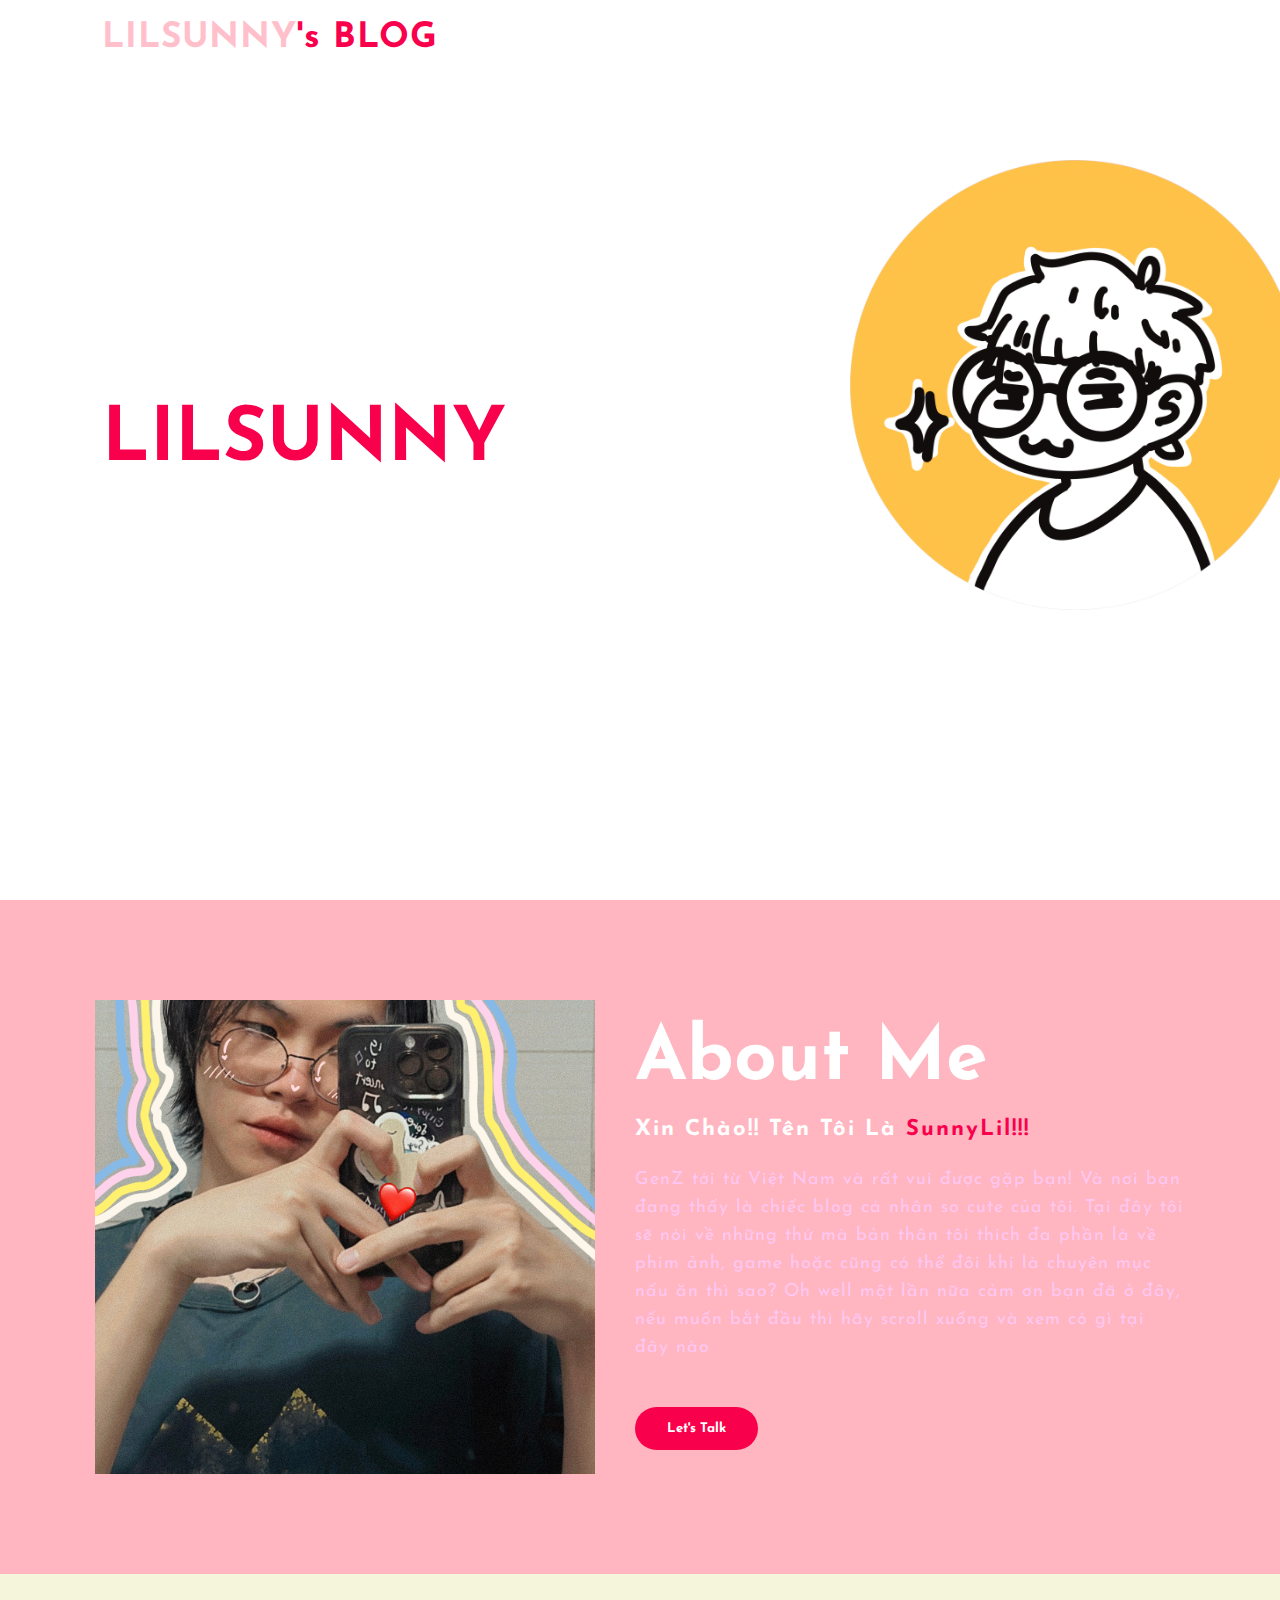
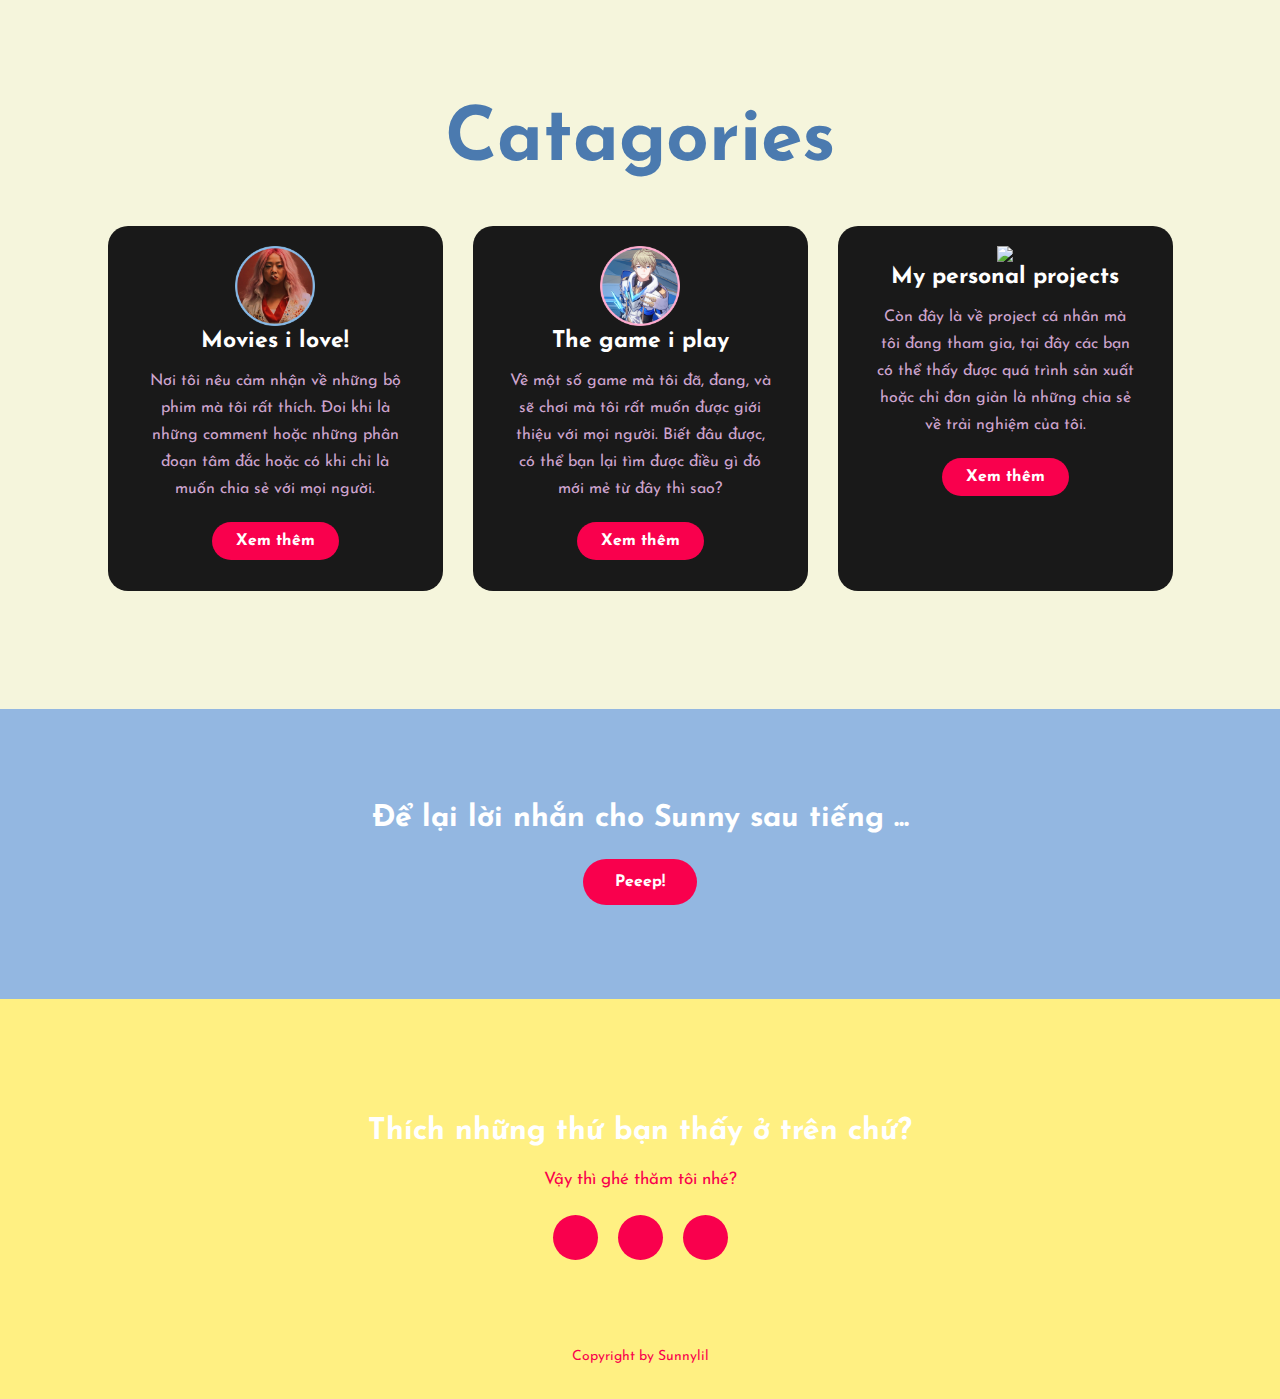
==== index.html @ d2a32b7f "sửa đổi button" ====
<!DOCTYPE html>
<html>
<head>
	<title>Sunnylil's Blog</title>
	<link rel="stylesheet" type="text/css" href="style.css">
	<script src="function.js"></script>
	<link rel="preconnect" href="https://fonts.gstatic.com">
   <link href="https://fonts.googleapis.com/css2?family=Josefin+Sans:ital,wght@0,100;0,200;0,300;0,400;0,500;0,600;0,700;1,100;1,200;1,300;1,400;1,500;1,600;1,700&display=swap" rel="stylesheet">

  <link rel="stylesheet" href="https://cdnjs.cloudflare.com/ajax/libs/font-awesome/5.15.3/css/all.min.css" integrity="sha512-iBBXm8fW90+nuLcSKlbmrPcLa0OT92xO1BIsZ+ywDWZCvqsWgccV3gFoRBv0z+8dLJgyAHIhR35VZc2oM/gI1w==" crossorigin="anonymous" referrerpolicy="no-referrer" />
</head>
<body>
	<!----hero Section start---->

	<div class="hero">	
                <nav>
			
                        <h2 class="logo">LILSUNNY<span>'s BLOG</span></h2>
			<ul>
				<li><a href="#about-me">About Me</a></li>
				<li><a href="#cata">Catagories</a></li>
				<li><a href="#contact">Contact Me</a></li>
			</ul>
		       
                </nav>	
                <img id="im1" src="Photos/chibi.png">
                <div class="content">
			
<br>
                        <br><h4>Attention!!!</h4>
			<h1> <span>LILSUNNY</span></h1>
			<h3>is speakinggg!!!</h3>
			
		</div>
	</div>

	<!----About section start---->
	<section class="about" id="about-me">
		<div class="main" >
			<img src="Photos/ava.png">
			<div class="about-text">
				<h2>About Me</h2>
				<h5>Xin chào!! Tên tôi là<span> SunnyLil!!!</span></h5>
				<p>GenZ tới từ Việt Nam và rất vui được gặp bạn! Và nơi bạn đang thấy là chiếc blog cá nhân so cute của tôi. Tại đây tôi sẽ nói về những thứ mà bản thân tôi thích đa phần là về phim ảnh, game hoặc cũng có thể đôi khi là chuyên mục nấu ăn thì sao? Oh well một lần nữa cảm ơn bạn đã ở đây, nếu muốn bắt đầu thì hãy scroll xuống và xem có gì tại đây nào</p>
				<button type="button" formaction="About me.html">Let's Talk</button>
			</div>
		</div>
	</section>

	<!-----Catagories section start----------->
	<div class="cata" id="cata">
		<div class="title">
			<h2>Catagories</h2>
		</div>

		<div class="box">
			
                        <div class="card">
				<img src="Photos/jobu.png">
				<h5>Movies i love!</h5>
				<div class="pra">
					<p>Nơi tôi nêu cảm nhận về những bộ phim mà tôi rất thích. Đoi khi là những comment hoặc những phân đoạn tâm đắc hoặc có khi chỉ là muốn chia sẻ với mọi người.</p>

					<p style="text-align: center;">
						<a class="button" href="#">Xem thêm</a>
					</p>
				</div>
			</div>

			<div class="card">
				<img src="Photos/starrail.png">
				<h5>The game i play</h5>
				<div class="pra">
					<p>Về một số game mà tôi đã, đang, và sẽ chơi mà tôi rất muốn được giới thiệu với mọi người. Biết đâu được, có thể bạn lại tìm được điều gì đó mới mẻ từ đây thì sao?</p>

					<p style="text-align: center;">
						<a class="button" href="#">Xem thêm</a>
					</p>
				</div>
			</div>

			<div class="card">
				<img src= "Photos/wt.png" >
				<h5>My personal projects</h5>
				<div class="pra">
					<p>Còn đây là về project cá nhân mà tôi đang tham gia, tại đây các bạn có thể thấy được quá trình sản xuất hoặc chỉ đơn giản là những chia sẻ về trải nghiệm của tôi.</p>

					<p style="text-align: center;">
						<a class="button" href="#">Xem thêm</a>
					</p>
				</div>
			</div>
		</div>
	</div>

	<!------Contact Me------>
	<div class="contact-me" id="contact">
		<p>Để lại lời nhắn cho Sunny sau tiếng ...</p>
		<a class="button-two" href="#">Peeep!</a>
	</div>

	<!------footer start--------->
	<footer>
		<p>Thích những thứ bạn thấy ở trên chứ?</p>
		<p>Vậy thì ghé thăm tôi nhé?</p>
		<div class="social">
			<a href="https://www.facebook.com/lazuli.lapis.144"><i class="fab fa-facebook-f"></i></a>
			<a href="https://www.instagram.com/lilllsunny/?fbclid=IwAR3QRFBZLWsew5O9nZlkuRg5Sv5qUyz2zFA-85-SgGr0r-aP5MTHT5ZpUuo"><i class="fab fa-instagram"></i></a>
			<a href="#"><i class="fab fa-dribbble"></i></a>
		</div>
		<p class="end">Copyright by Sunnylil</p>
	</footer>
</body>
</html>
---- style.css ----
*{
	padding: 0;
	margin: 0;
	font-family:'Josefin Sans', sans-serif;
	box-sizing: border-box;
}
.hero{
	height: 100vh;
	width: 100%;
	background-image:url(photos/cloud.jpg);
	background-size:cover;
	background-position:center;
}
#im1{
           z-index:1;
           position:absolute;
           left:850px;
           width:450px;
           height:450px;
           top:160px;
}
nav{
	display: flex;
	align-items:center;
	background-image:url(photos/black.png);
	background-position:center;
        justify-content: space-between;
	padding-top: 20px;
	padding-left: 8%;
	padding-right: 8%;
}

.logo{
	color:pink;
	font-size: 35px;
	letter-spacing: 1px;
	cursor: pointer;
}
span{	color:#f9004d;
}
nav ul li{
	list-style-type: none;
	display: inline-block;
        padding: 10px 60px;
        padding-top: 10px;
}
nav ul li a{
	color: white;
	text-decoration: none;
	font-weight: bold;
	text-transform: capitalize;
        padding-top: 30px;
}
nav ul li a:hover{
	color: #f9004d;
	transition: .4s;
}
.btn{
	background-color:#f9004d;
	color: white;
	text-decoration: none;
	border: 2px solid transparent;
	font-weight: bold;
	padding: 10px 25px;
	border-radius: 30px;
	transition: transform .4s; 
}
.btn:hover{
	transform: scale(1.2);
}
.content{
	position: absolute;
	top: 50%;
	left:8%;
	transform: translateY(-50%);
}
.content img{
        align:left;
        height: auto;
	width: 200px;
        text-color:balck;
}

h1{
	color: white;
	margin: 20px 0px 20px;
	font-size: 75px;
}
h3{
	color: white;
	font-size: 25px;
	margin-bottom: 50px;
}
h4{
	color: white;
	letter-spacing: 2px;
	font-size: 25px;
}
.newslatter form{
	width: 380px;
	max-width: 100%;
	position: relative;
}
.newslatter form input:first-child{
	display: inline-block;
	width: 100%;
	padding: 14px 130px 14px 15px;
	border: 2px solid #f9004d;
	outline: none;
	border-radius: 30px;
}
.newslatter form input:last-child{
	position: absolute;
	display: inline-block;
	outline: none;
	border: none;
	padding: 10px 30px;
	border-radius: 30px;
	background-color:#f9004d;
	color: white;
	box-shadow: 0px 0px 5px #000, 0px 0px 15px #858585;
	top: 6px;
	right: 6px; 
}

.about{
	width: 100%;
	padding: 100px 0px;
	background-color:lightpink;
}
.about img{
	height: auto;
	width: 500px;
        text-color:balck;
}
.about-text{
	width: 550px;
}
.main{
	width: 1130px;
	max-width: 95%;
	margin: 0 auto;
	display: flex;
	align-items: center;
	justify-content: space-around;
}
.about-text h2{
	color: white;
	font-size: 75px;
	text-transform: capitalize;
	margin-bottom: 20px;
}
.about-text h5{
	color: white;
	letter-spacing: 2px;
	font-size: 22px;
	margin-bottom: 25px;
	text-transform: capitalize;
}
.about-text p{
	color: #fcfc;
	letter-spacing: 1px;
	line-height: 28px;
	font-size: 18px;
	margin-bottom: 45px;
}
button{
	background-color:#f9004d;
	color: white;
	text-decoration: none;
	border: 2px solid transparent;
	font-weight: bold;
	padding: 13px 30px;
	border-radius: 30px;
	transition: .4s; 
}
button:hover{
	background-color: transparent;
	border: 2px solid #f9004d;
	cursor: pointer;
}

.cata{
	background: #f5f5dc;
	width: 100%;
	padding: 100px 0px;
}
.title h2{
	color: #4b7aaf;
	font-size: 75px;
	width: 1130px;
	margin: 30px auto;
	text-align: center;
}
.box{
	display: flex;
	justify-content: center;
	align-items: center;
	min-height: 400px;
}
.card{
	height: 365px;
	width: 335px;
	padding: 20px 35px;
	background: #191919;
	border-radius: 20px;
	margin: 15px;
	position: relative;
	overflow: hidden;
	text-align: center;
}
.card i{
	font-size: 50px;
	display: block;
	text-align: center;
	margin: 25px 0px;
	color: #f9004d;

}
.card img{
        height: auto;
	width: 80px;
        text-color:balck;
}
h5{
	color: white;
	font-size: 23px;
	margin-bottom: 15px;
}
.pra p{
	color: #fcfc;
	font-size: 16px;
	line-height: 27px;
	margin-bottom: 25px;
}
.card .button{
	background-color:#f9004d;
	color: white;
	text-decoration: none;
	border: 2px solid transparent;
	font-weight: bold;
	padding: 9px 22px;
	border-radius: 30px;
	transition: .4s; 
}
.card .button:hover{
	background-color: transparent;
	border: 2px solid #f9004d;
	cursor: pointer;
}
.contact-me{
	width: 100%;
	height: 290px;
	background: #93b7e1;
	display: flex;
	align-items: center;
	flex-direction: column;
	justify-content: center;
}
.contact-me p{
	color: white;
	font-size: 30px;
	font-weight: bold;
	margin-bottom: 25px;
}
.contact-me .button-two{
	background-color:#f9004d;
	color: white;
	text-decoration: none;
	border: 2px solid transparent;
	font-weight: bold;
	padding: 13px 30px;
	border-radius: 30px;
	transition: .4s; 
}
.contact-me .button-two:hover{
	background-color: transparent;
	border: 2px solid #f9004d;
	cursor: pointer;
}
footer{
	position: relative;
	width: 100%;
	height: 400px;
	background:#fff082;
	display: flex;
	flex-direction: column;
	align-items: center;
	justify-content: center;
}
footer p:nth-child(1){
	font-size: 30px;
	color: white;
	margin-bottom: 20px;
	font-weight: bold;
}
footer p:nth-child(2){
	color:#f9004d;
	font-size: 17px;
	width: 500px;
	text-align: center;
	line-height: 26px;
}
.social{
	display: flex;
}
.social a{
	width: 45px;
	height: 45px;
	display: flex;
	align-items: center;
	justify-content: center;
	background:  #f9004d;
	border-radius: 50%;
	margin: 22px 10px;
	color: white;
	text-decoration: none;
	font-size: 20px;
}
.social a:hover{
	transform: scale(1.3);
	transition: .3s;
}
.end{
	position: absolute;
	color:#f9004d;
	bottom: 35px;
	font-size: 14px; 
}
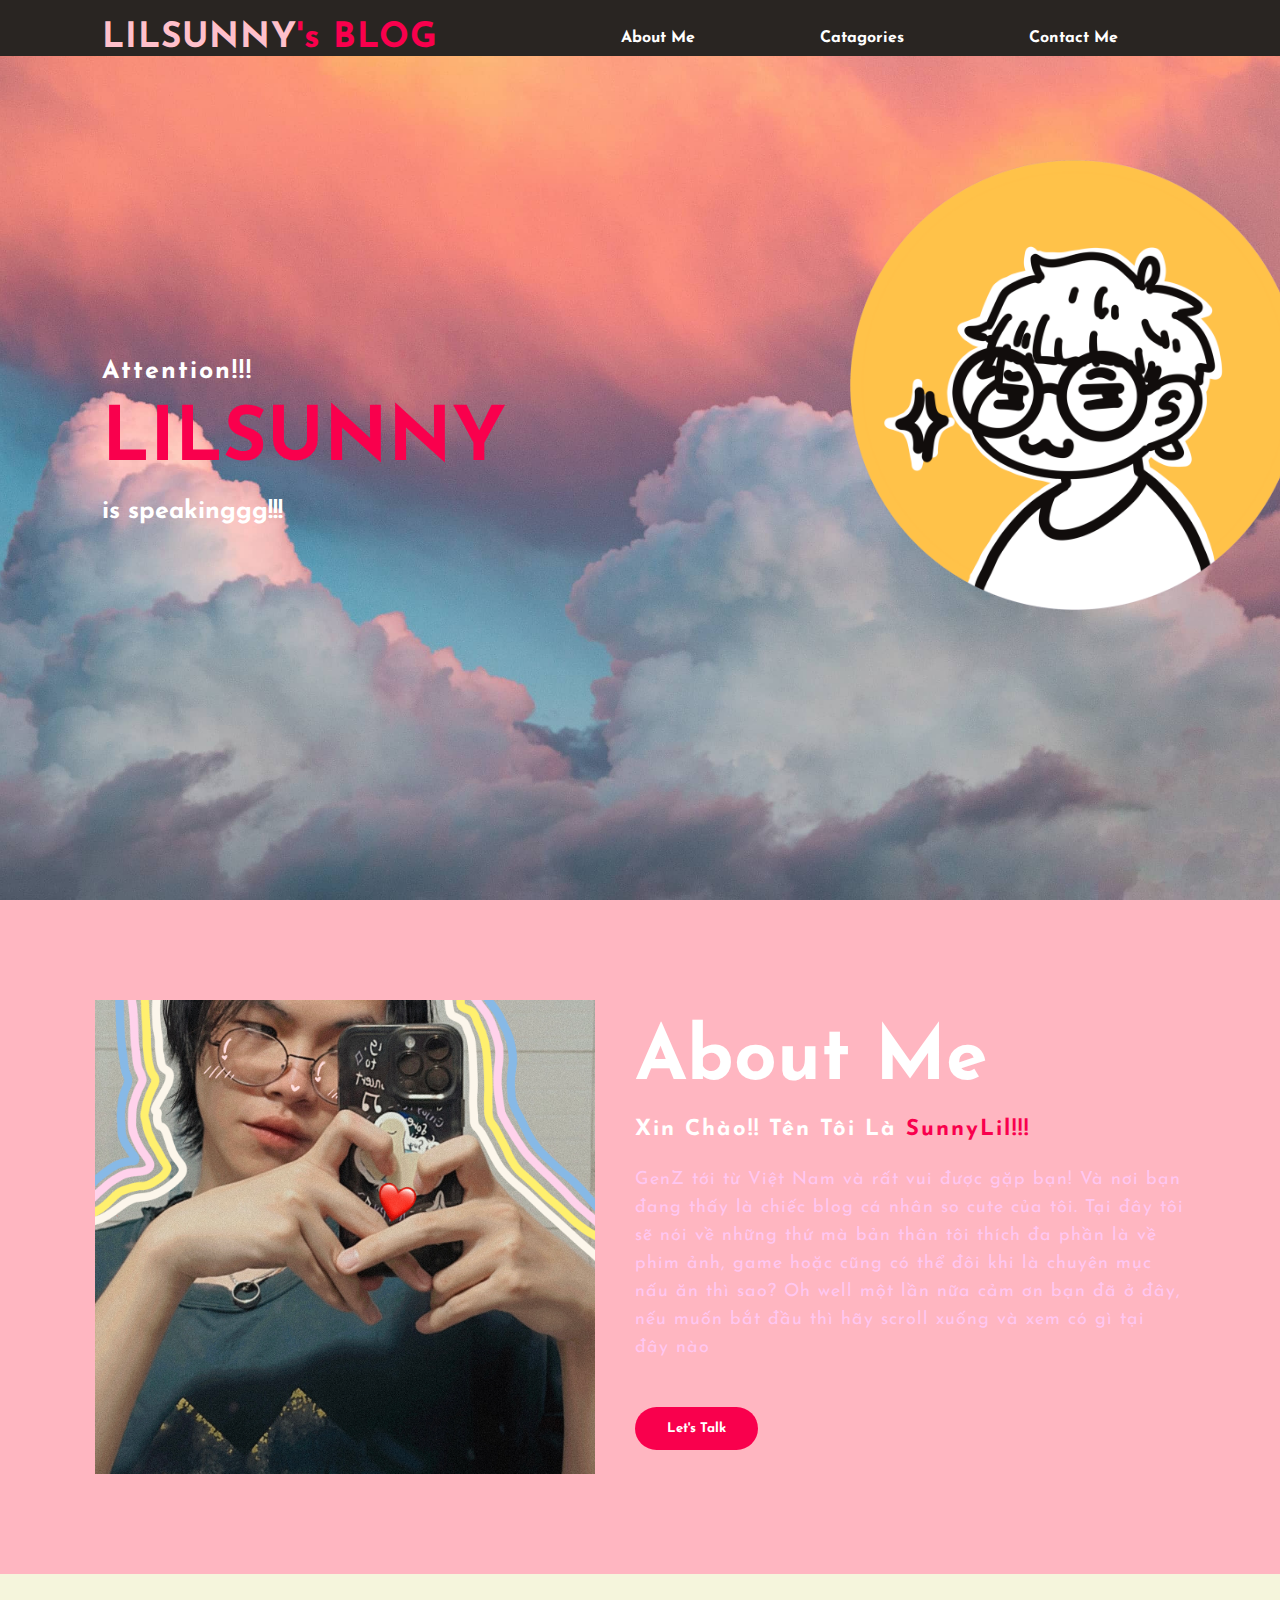
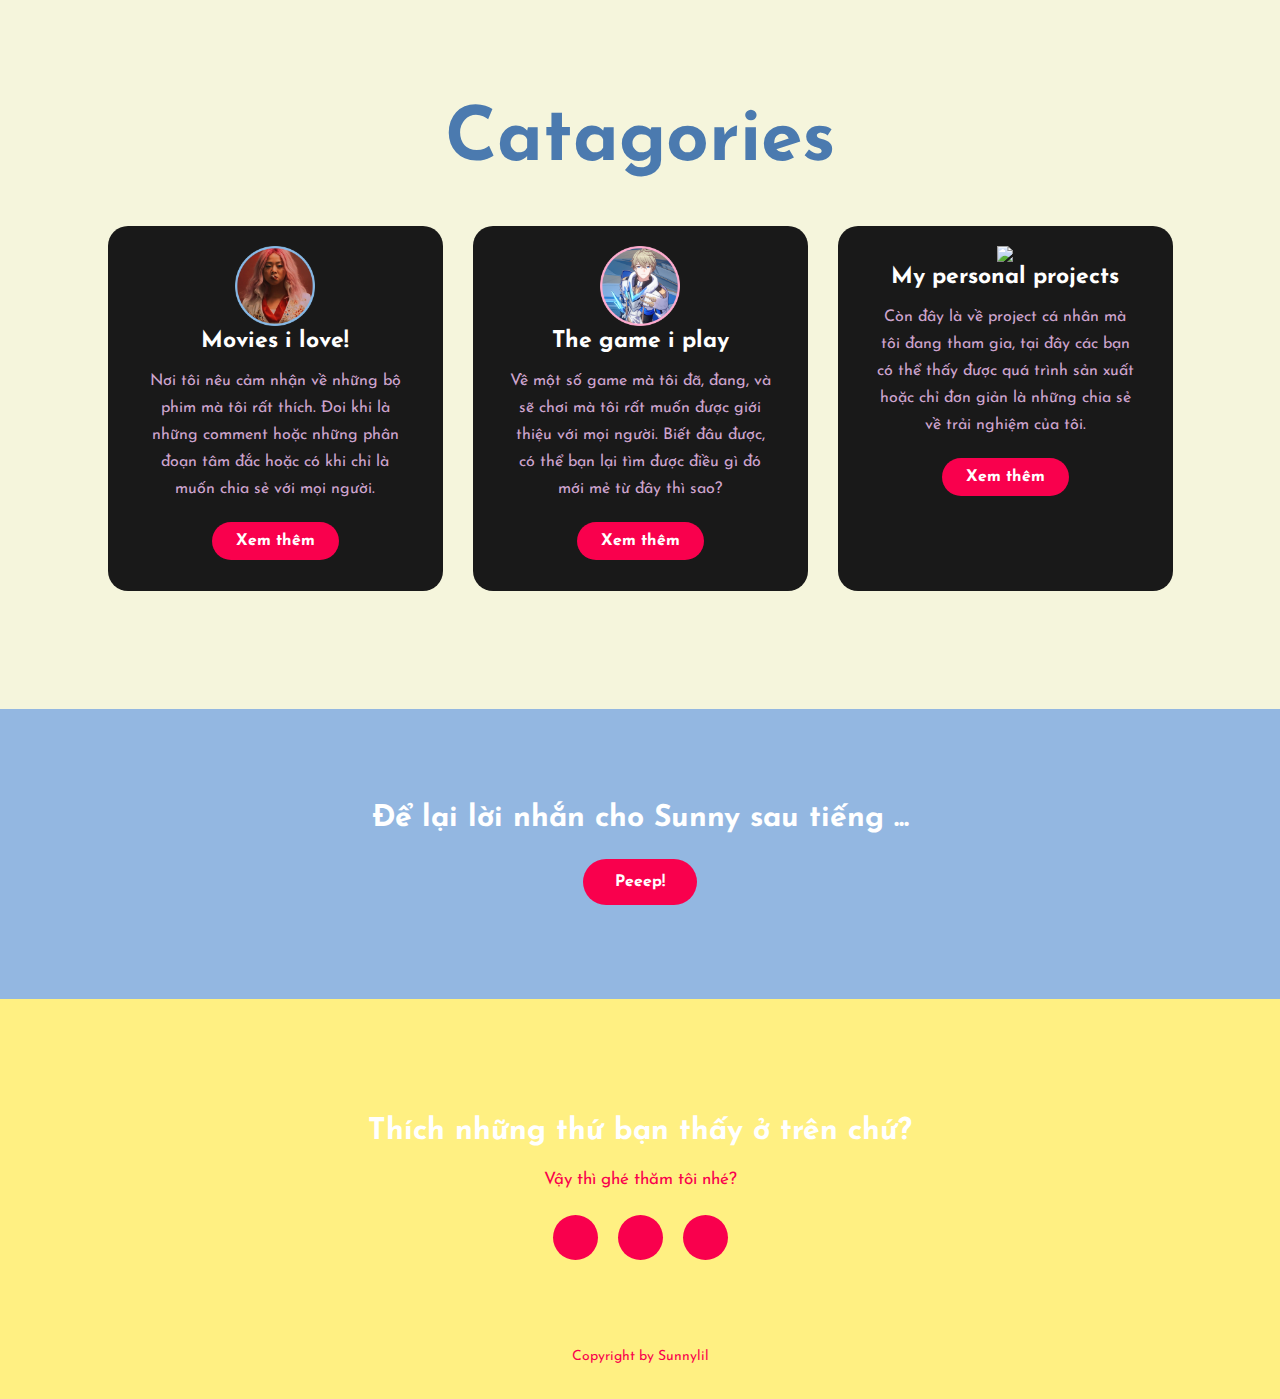
==== commit df927e83: "sua index" ====
--- a/index.html
+++ b/index.html
@@ -42,7 +42,7 @@
 				<h2>About Me</h2>
 				<h5>Xin chào!! Tên tôi là<span> SunnyLil!!!</span></h5>
 				<p>GenZ tới từ Việt Nam và rất vui được gặp bạn! Và nơi bạn đang thấy là chiếc blog cá nhân so cute của tôi. Tại đây tôi sẽ nói về những thứ mà bản thân tôi thích đa phần là về phim ảnh, game hoặc cũng có thể đôi khi là chuyên mục nấu ăn thì sao? Oh well một lần nữa cảm ơn bạn đã ở đây, nếu muốn bắt đầu thì hãy scroll xuống và xem có gì tại đây nào</p>
-				<button type="button" formaction="About me.html">Let's Talk</button>
+				<button type="submit" formaction="About me.html">Let's Talk</button>
 			</div>
 		</div>
 	</section>
--- a/style.css
+++ b/style.css
@@ -7,7 +7,7 @@
 .hero{
 	height: 100vh;
 	width: 100%;
-	background-image:url(photos/cloud.jpg);
+	background-image:url(Photos/cloud.jpg);
 	background-size:cover;
 	background-position:center;
 }
@@ -22,7 +22,7 @@
 nav{
 	display: flex;
 	align-items:center;
-	background-image:url(photos/black.png);
+	background-image:url(Photos/black.png);
 	background-position:center;
         justify-content: space-between;
 	padding-top: 20px;
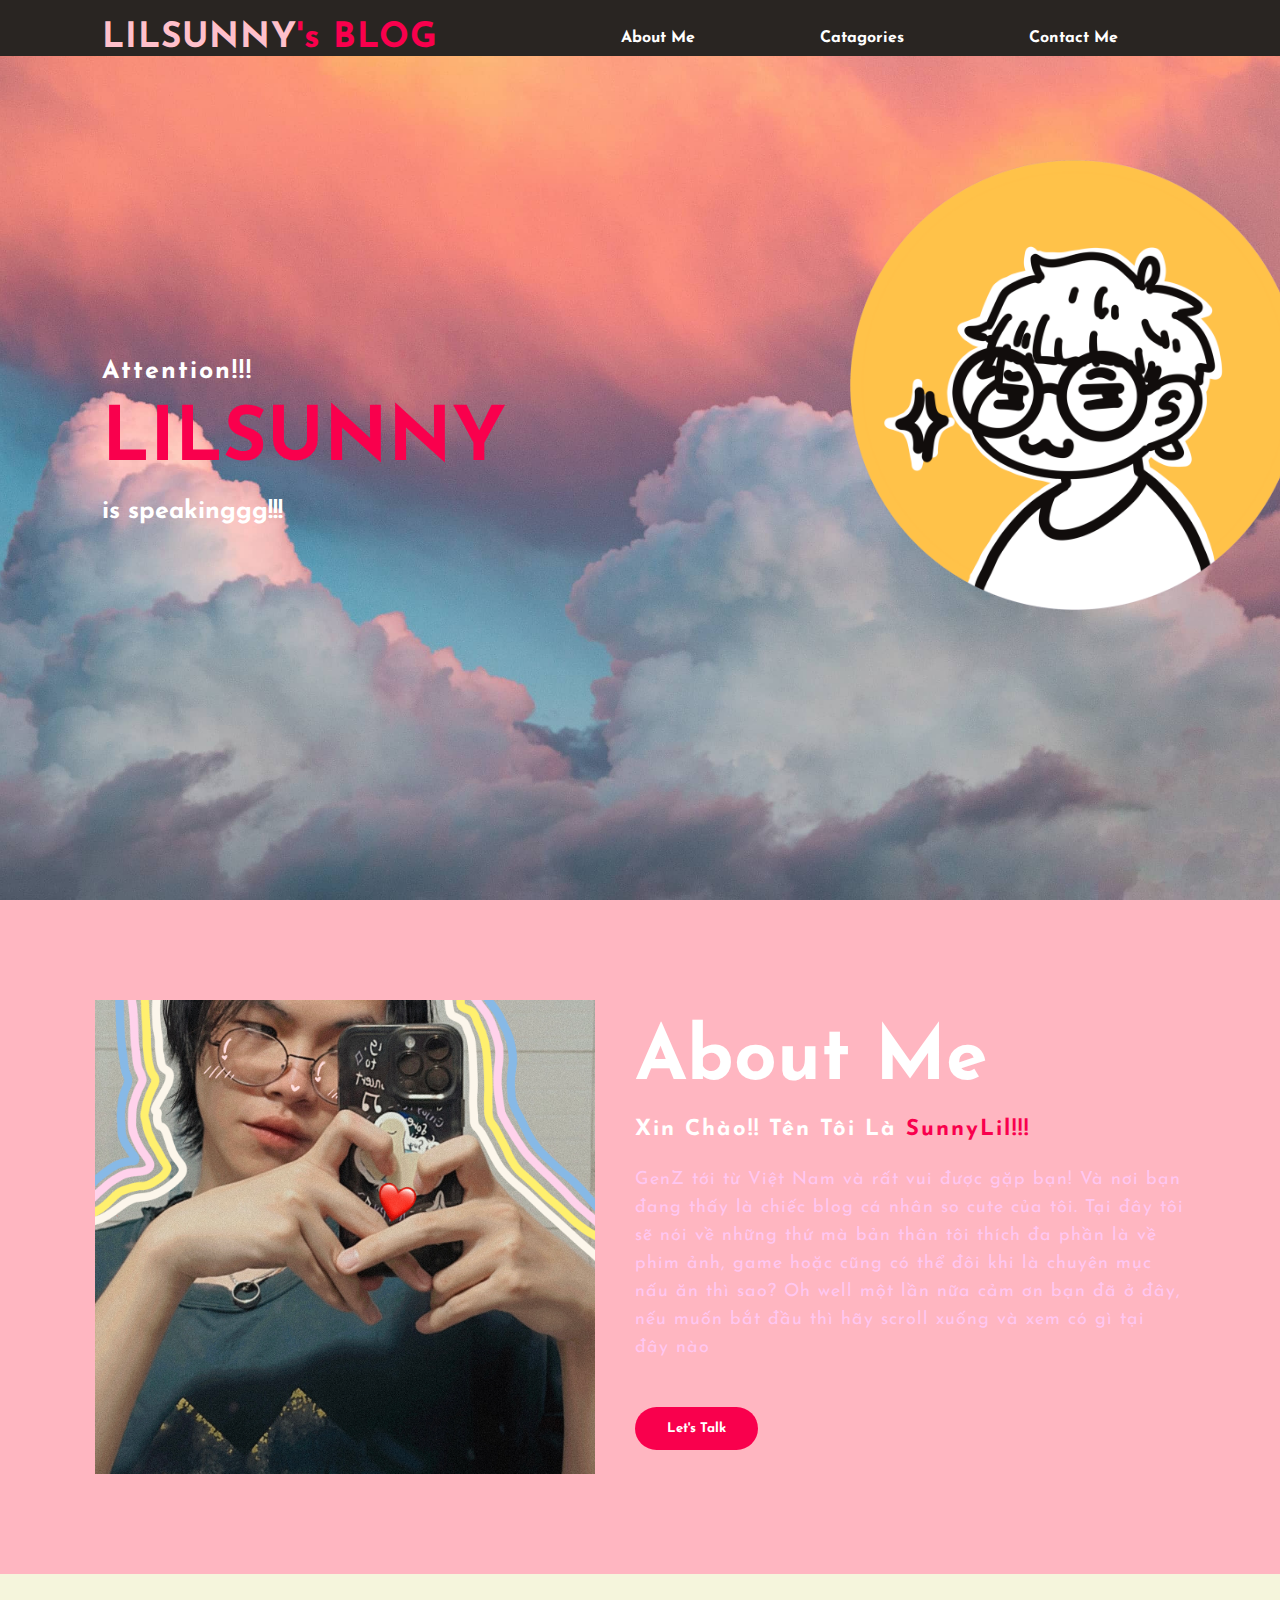
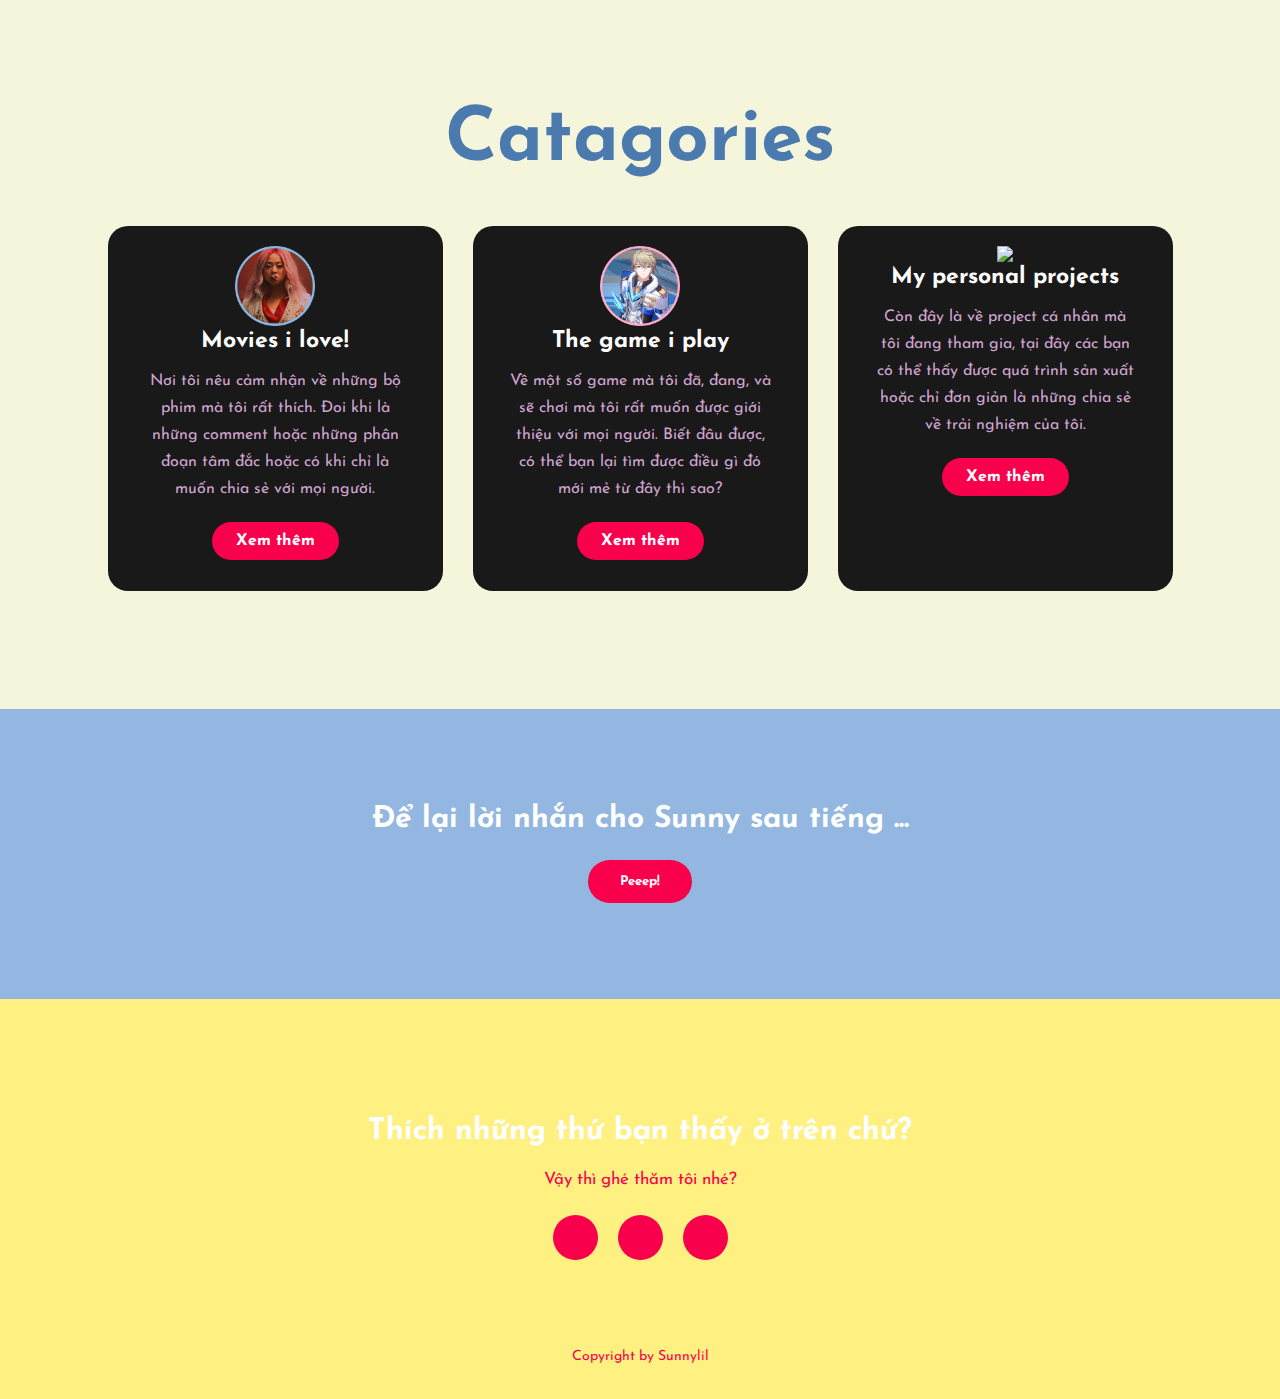
==== commit adaa43a7: "đ" ====
--- a/index.html
+++ b/index.html
@@ -42,7 +42,7 @@
 				<h2>About Me</h2>
 				<h5>Xin chào!! Tên tôi là<span> SunnyLil!!!</span></h5>
 				<p>GenZ tới từ Việt Nam và rất vui được gặp bạn! Và nơi bạn đang thấy là chiếc blog cá nhân so cute của tôi. Tại đây tôi sẽ nói về những thứ mà bản thân tôi thích đa phần là về phim ảnh, game hoặc cũng có thể đôi khi là chuyên mục nấu ăn thì sao? Oh well một lần nữa cảm ơn bạn đã ở đây, nếu muốn bắt đầu thì hãy scroll xuống và xem có gì tại đây nào</p>
-				<button type="submit" formaction="About me.html">Let's Talk</button>
+				<button type="button" id="myButton">Let's Talk</button>
 			</div>
 		</div>
 	</section>
@@ -62,7 +62,7 @@
 					<p>Nơi tôi nêu cảm nhận về những bộ phim mà tôi rất thích. Đoi khi là những comment hoặc những phân đoạn tâm đắc hoặc có khi chỉ là muốn chia sẻ với mọi người.</p>
 
 					<p style="text-align: center;">
-						<a class="button" href="#">Xem thêm</a>
+						<a class="button" href="mid_3.html">Xem thêm</a>
 					</p>
 				</div>
 			</div>
@@ -74,7 +74,7 @@
 					<p>Về một số game mà tôi đã, đang, và sẽ chơi mà tôi rất muốn được giới thiệu với mọi người. Biết đâu được, có thể bạn lại tìm được điều gì đó mới mẻ từ đây thì sao?</p>
 
 					<p style="text-align: center;">
-						<a class="button" href="#">Xem thêm</a>
+						<a class="button" href="mid_2.html">Xem thêm</a>
 					</p>
 				</div>
 			</div>
@@ -86,7 +86,7 @@
 					<p>Còn đây là về project cá nhân mà tôi đang tham gia, tại đây các bạn có thể thấy được quá trình sản xuất hoặc chỉ đơn giản là những chia sẻ về trải nghiệm của tôi.</p>
 
 					<p style="text-align: center;">
-						<a class="button" href="#">Xem thêm</a>
+						<a class="button" href="mid_1.html">Xem thêm</a>
 					</p>
 				</div>
 			</div>
@@ -96,7 +96,7 @@
 	<!------Contact Me------>
 	<div class="contact-me" id="contact">
 		<p>Để lại lời nhắn cho Sunny sau tiếng ...</p>
-		<a class="button-two" href="#">Peeep!</a>
+		<button class="button-two" type="button" id="myButton">Peeep!</button>
 	</div>
 
 	<!------footer start--------->
--- a/style.css
+++ b/style.css
@@ -1,4 +1,5 @@
 *{
+	text-decoration: none;
 	padding: 0;
 	margin: 0;
 	font-family:'Josefin Sans', sans-serif;
@@ -222,6 +223,17 @@
 	width: 80px;
         text-color:balck;
 }
+#mo{
+        height: 80%;
+	width: 250px; 
+}
+
+.h51{
+	color: white;
+	font-size: 23px;
+	margin-bottom: 30px;
+}
+
 h5{
 	color: white;
 	font-size: 23px;
@@ -232,6 +244,12 @@
 	font-size: 16px;
 	line-height: 27px;
 	margin-bottom: 25px;
+}
+.pra1 p{
+	color: #fcfc;
+	font-size: 16px;
+	line-height: 27px;
+	margin-bottom: 15px;
 }
 .card .button{
 	background-color:#f9004d;
@@ -326,4 +344,26 @@
 	color:#f9004d;
 	bottom: 35px;
 	font-size: 14px; 
-}+}
+
+form {
+    background-color: rgba(0, 0, 0, 0); /* Nền trong suốt */
+    justify-content: center; /* Canh lề ngang giữa màn hình */
+    align-items: center; /* Canh lề dọc giữa màn hình */
+    height: 70vh; /* Chiều cao 100% của viewport */
+    text-align: center; /* Canh giữa nội dung của form */
+    padding: 20px; /* Khoảng cách bên trong form */
+    border-radius: 8px; /* Đường viền cong của form */
+    box-shadow: 0 0 10px rgba(0, 0, 0, 0.1); /* Hiệu ứng bóng đổ */
+
+	#talk{
+		background-color:#f9004d;
+		color: white;
+		text-decoration: none;
+		border: 2px solid transparent;
+		font-weight: bold;
+		padding: 13px 30px;
+		border-radius: 30px;
+		transition: .4s; 
+	  }
+}
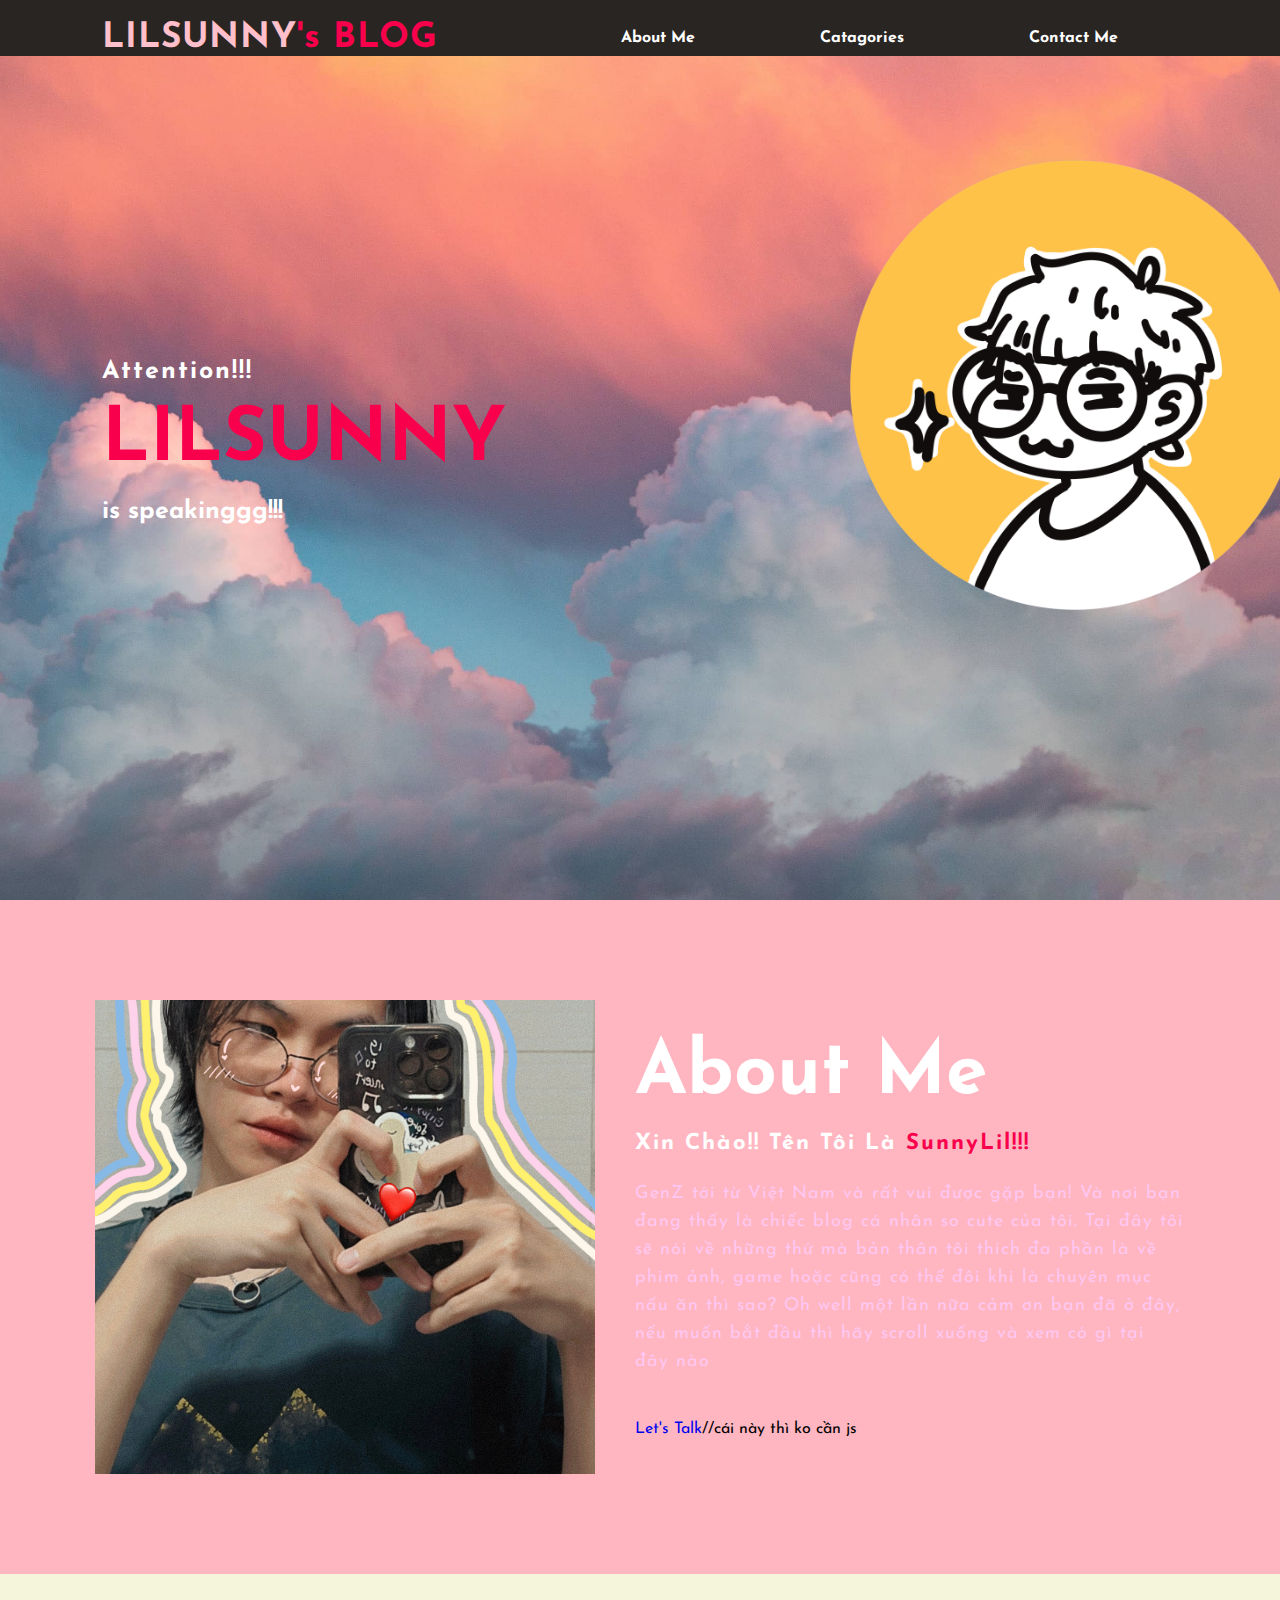
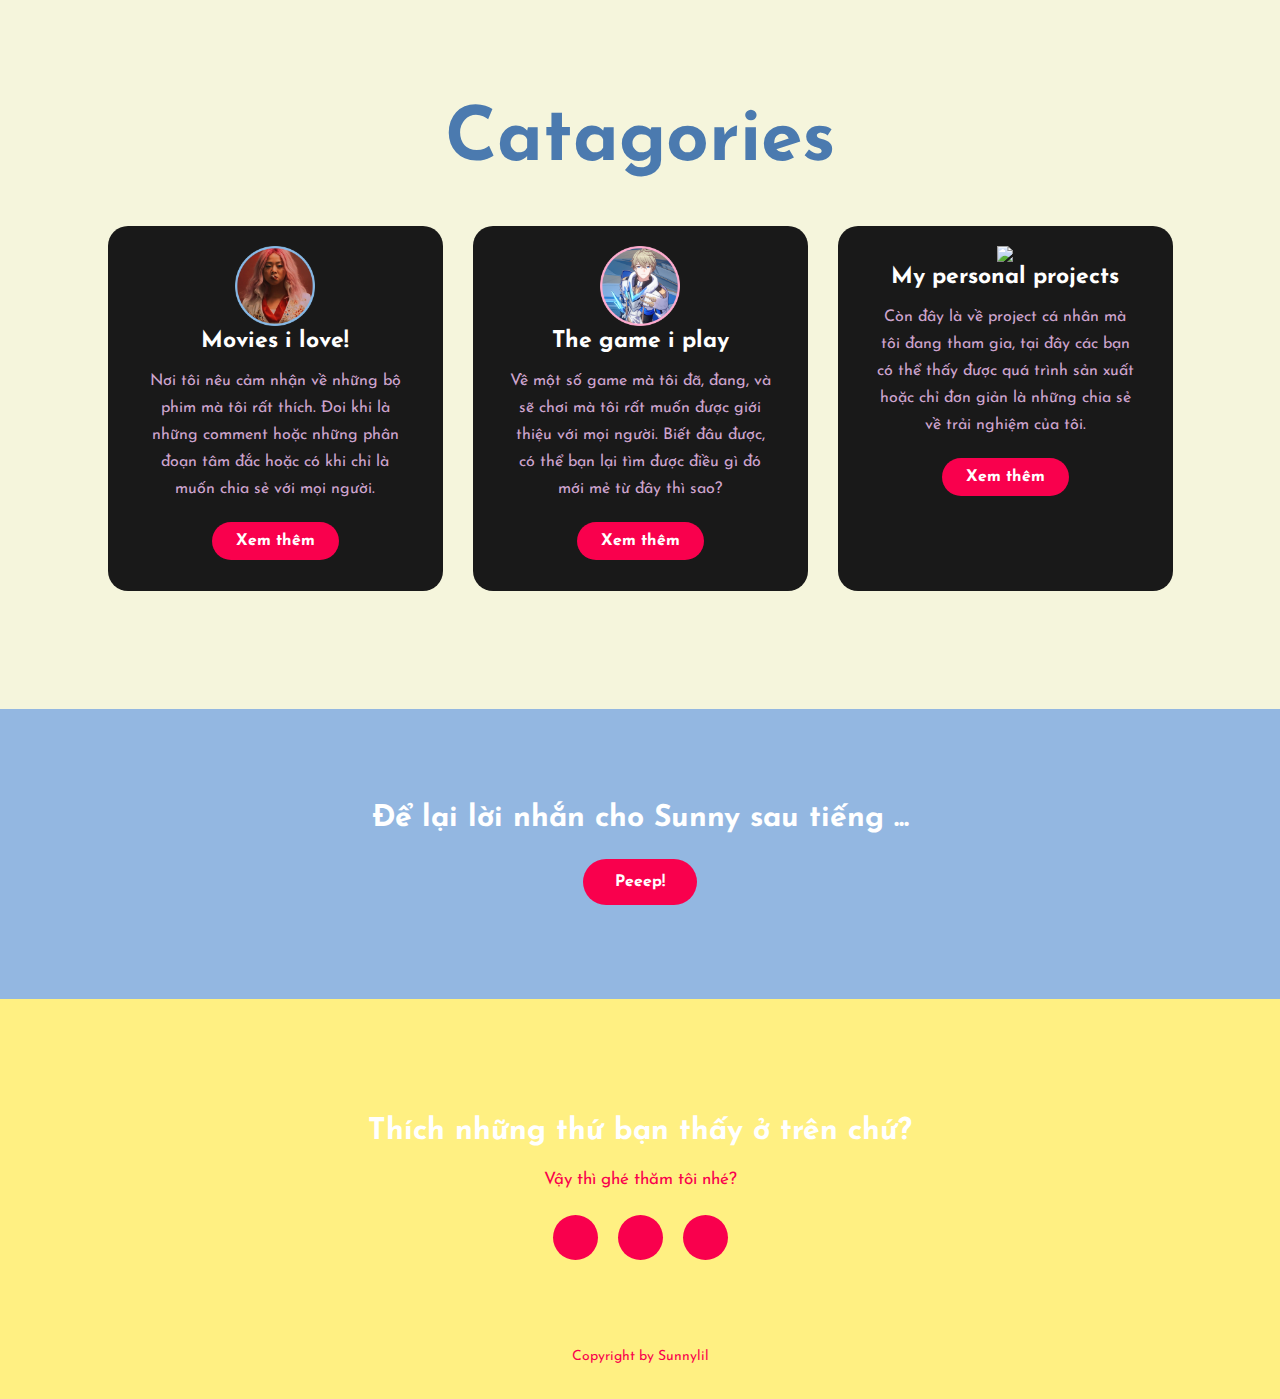
==== commit 4e6563f4: "updatye" ====
--- a/index.html
+++ b/index.html
@@ -42,7 +42,8 @@
 				<h2>About Me</h2>
 				<h5>Xin chào!! Tên tôi là<span> SunnyLil!!!</span></h5>
 				<p>GenZ tới từ Việt Nam và rất vui được gặp bạn! Và nơi bạn đang thấy là chiếc blog cá nhân so cute của tôi. Tại đây tôi sẽ nói về những thứ mà bản thân tôi thích đa phần là về phim ảnh, game hoặc cũng có thể đôi khi là chuyên mục nấu ăn thì sao? Oh well một lần nữa cảm ơn bạn đã ở đây, nếu muốn bắt đầu thì hãy scroll xuống và xem có gì tại đây nào</p>
-				<button type="button" id="myButton">Let's Talk</button>
+				<!-- <button type="button" id="myButton">Let's Talk</button> -->
+				<a type="button" id="myButton" href="About me.html">Let's Talk</a>//cái này thì ko cần js
 			</div>
 		</div>
 	</section>
@@ -96,7 +97,7 @@
 	<!------Contact Me------>
 	<div class="contact-me" id="contact">
 		<p>Để lại lời nhắn cho Sunny sau tiếng ...</p>
-		<button class="button-two" type="button" id="myButton">Peeep!</button>
+		<a id="myButton" class="button-two" href="About me.html" >Peeep!</a>
 	</div>
 
 	<!------footer start--------->
